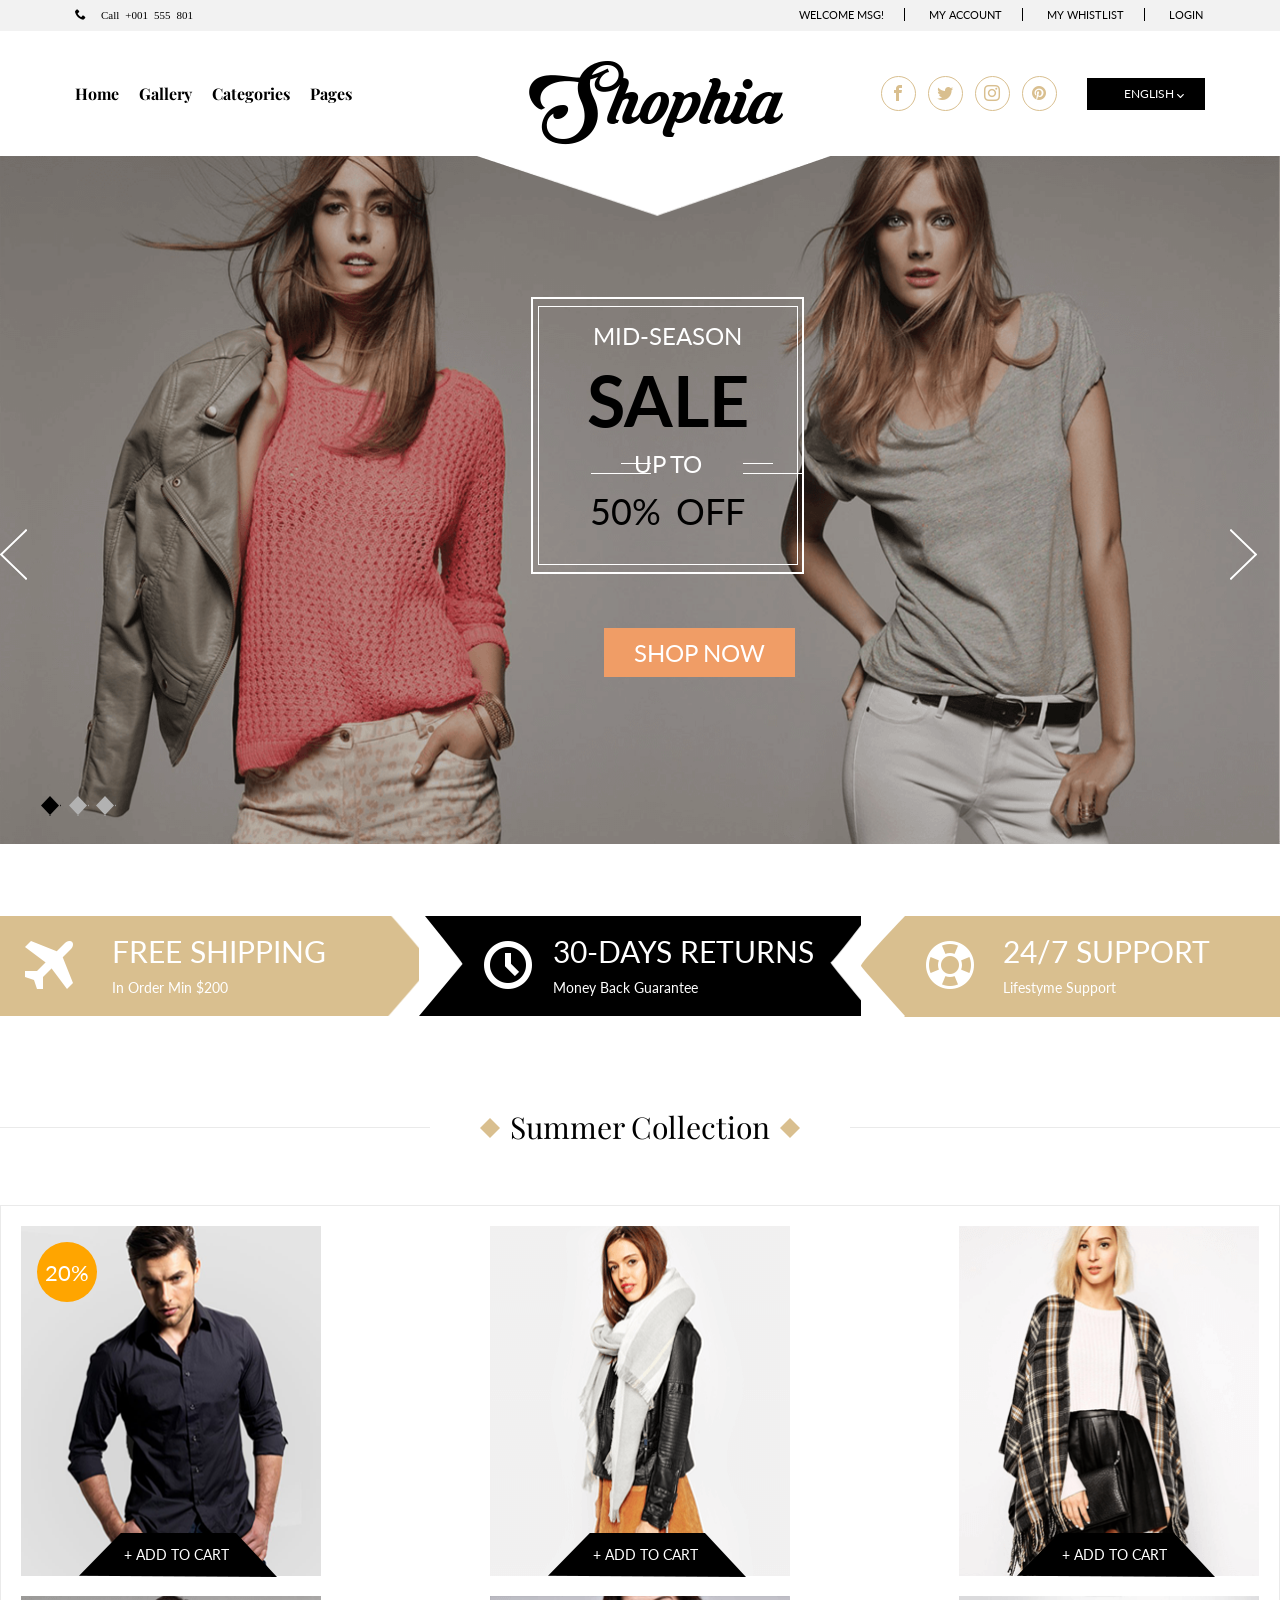
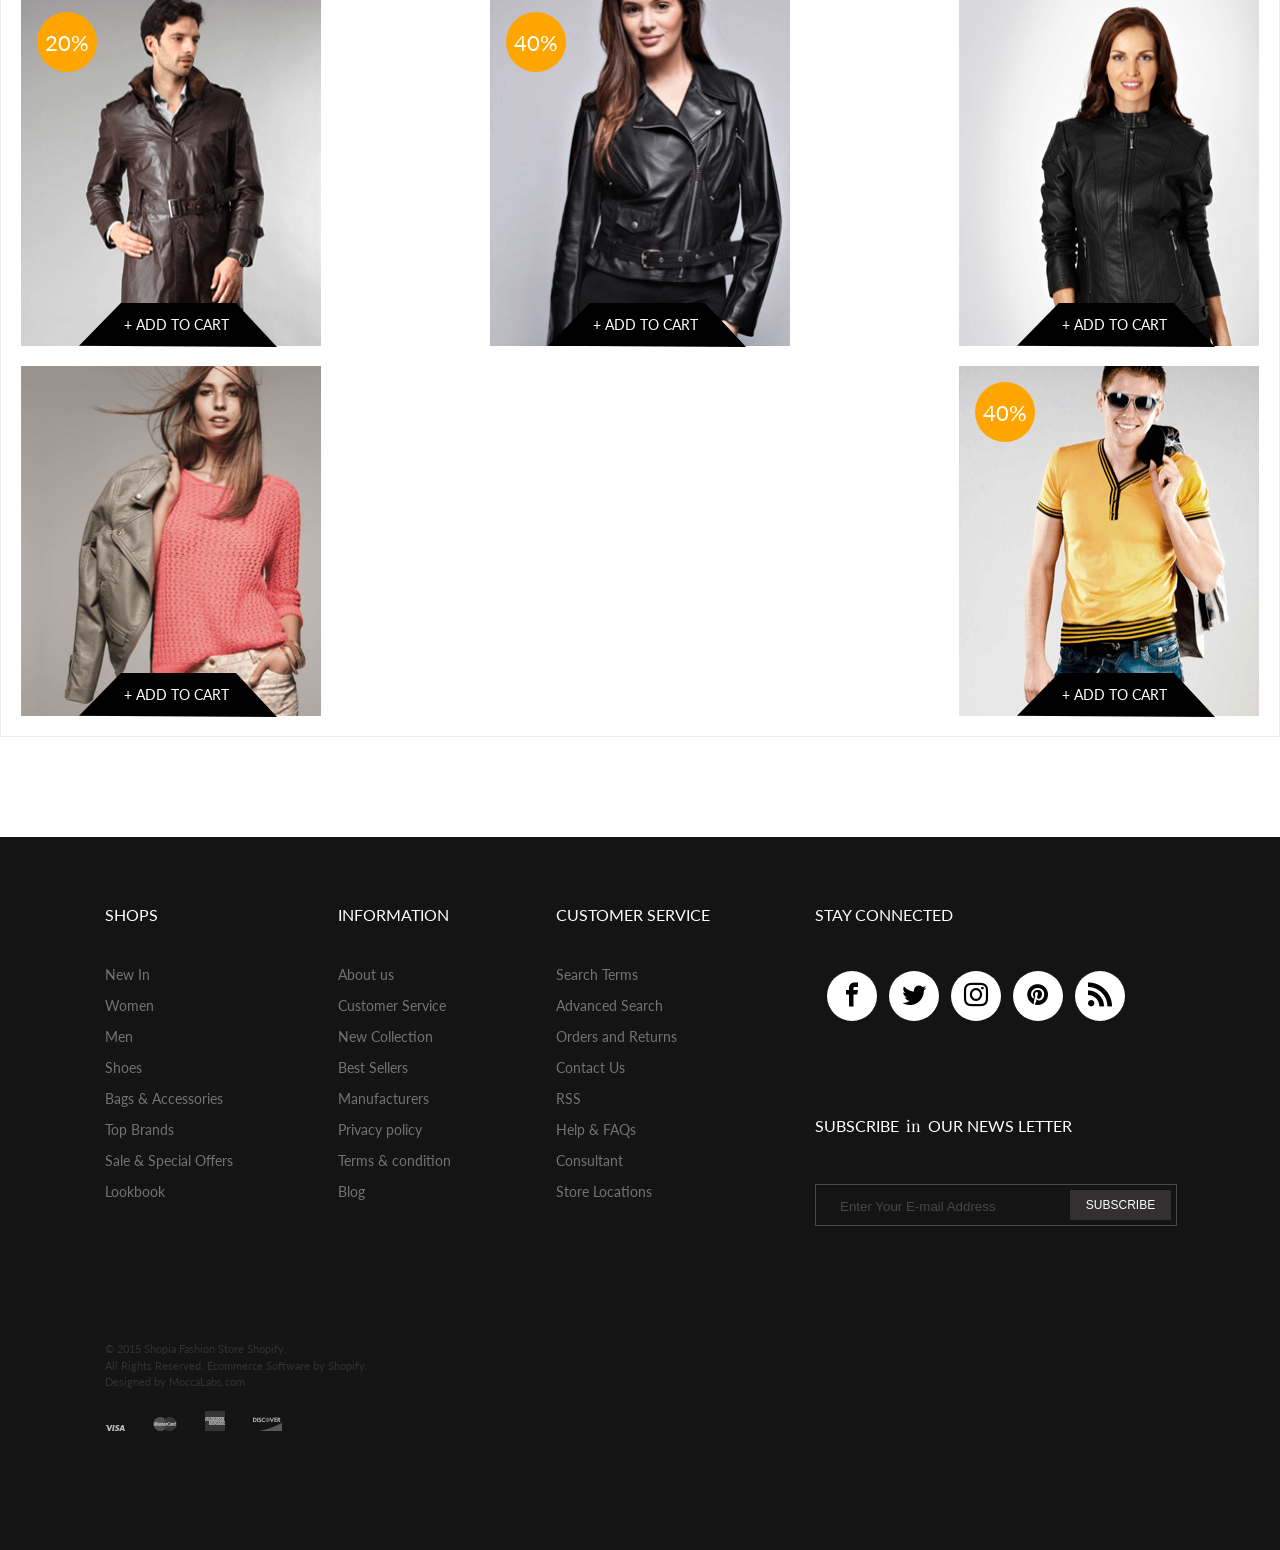
==== index.html @ f46ae70e "first commit" ====
<!DOCTYPE html>
<html lang="en">
<head>
	<meta charset="UTF-8">
	<meta name="viewport" content="width=device-width, initial-scale=1.0">
	<title>Final</title>
	<link href="https://fonts.googleapis.com/css?family=Playfair+Display:400i" rel="stylesheet">
	<link href="https://fonts.googleapis.com/css?family=Lato" rel="stylesheet">
	<link rel="stylesheet" href="icomoon/style.css">
	<link rel="stylesheet" href="css/reset.css">
	<link rel="stylesheet" href="css/style.css">
	<link rel="stylesheet" href="css/media.css"> 
</head>
<body>
<div class="header">
	<div class="wrapper">
		<div class="telephone-number">
			<a href="#">
				<span class="icon-phone">Call +001 555 801</span>
			</a>
		</div>
		<div class="menu_top">
			<ul>
				<li><a href="#">WELCOME MSG!</a></li>
				<li><a href="#">MY ACCOUNT</a></li>
				<li><a href="#">MY WHISTLIST</a></li>
				<li><a id="button">LOGIN</a></li>
			</ul>
				<div id="back">
					<div id="popup">
						<h1>SIGN IN</h1>
						<form id="popup_form">
							<input type="text" name="login" value="" placeholder="username">
							<input type="password" name="password" value="" placeholder="password">
							<label><input type="checkbox" name="Found me" value=""></label>
							<p> Keep me signed in.</p>
							<button class="button_sign"	form='popup_form' type="submit" name="submit" value="SIGN IN">SIGN IN</button>
							<span id="close">x</span>
						</form>
					</div>
				</div>
			</div>
		</div>
	</div>
</div>	
<div class="subheader"> 
	<div class="menu_bottom_left">
		<ul>
			<li><a href="#">Home</a></li>
			<li><a href="#">Gallery</a></li>
			<li><a href="#">Categories</a></li>
			<li><a href="#">Pages</a></li>
		</ul>
	</div>
	<a class="logo">Shophia</a>
	<div class="icon_yellow">
		<div><a href="https://www.facebook.com" id="icon" class="icon-facebook"></a></div>
		<div><a href="https://twitter.com" id="icon" class="icon-twitter"></a></div>
		<div><a href="https://instagram.com" id="icon" class="icon-instagram"></a></div>
		<div><a href="https://pinterest.com" id="icon" class="icon-pinterest"></a></div>
	</div>
	<div class="menu_bottom_right">
		<ul class="submenu-first_language">
			<li class="first_language">
				<a href="#">ENGLISH</a>
				<ul class="submenu">
					<li><a href="#">SPANISH</a></li>
					<li><a href="#">FRENCH</a></li>
					<li><a href="#">ITALIAN</a></li>
				</ul>
			</li>
		</ul>
	</div>	
</div>
<div class="main_page">
	<div class="item">
		<img src="./img/BG1.png" alt="First slide">
		<div class="block_of_sale">
				<ul>
					<li class="first_line">MID-SEASON</li>
					<li class="second_line">SALE</li>
					<li class="first_line">UP TO</li>
					<li class="third_line">50%<span>OFF</span></li>
				</ul>
		</div>
		<div class="long_line_left"></div>
		<div class="long_line_right"></div>
		<div class="short_line_left"></div>
		<div class="short_line_right"></div>
		<div class="button-shop_now">
				<a href="#">SHOP NOW</a>
		</div>		
	</div>
	<div class="item">
		<img src="./img/Balmain-Pre-Spring-2013.jpg" alt="Secind slide">
	</div>		
    <div class="item">
		<img src="./img/pokupki_v_nete.jpg" alt="Third slide">
	</div>		
	<a class="arrow_right" onclick="plusSlide()"><img  src="img/arrowright.png" alt="right"></a>
	<a class="arrow_left" onclick="minusSlide()"><img src="img/arrowleft.png" alt="left"></a>
	<div class="slider-dots">
		<div class="slider-dots_item" onclick="currentSlide(1)"></div>
		<div class="slider-dots_item" onclick="currentSlide(2)"></div>
		<div class="slider-dots_item" onclick="currentSlide(3)"></div>
	</div>
</div>
<div class="sliders">
	<div class="slider_left">
		<div>
			<span class="icon-airplane"></span>
		</div>
		<h1>FREE SHIPPING</h1>
		<p>In Order Min $200</p>
	</div>
	<div class="slider_middle">
		<div>
			<span class="icon-clock"></span>
		</div>
		<h1>30-DAYS RETURNS</h1>
		<p>Money Back  Guarantee</p>
	</div>
	<div class="slider_right">
		<div>
			<span class="icon-lifebuoy"></span>
		</div>
		<h1>24/7 SUPPORT</h1>
		<p>Lifestyme Support</p>
	</div>
</div>
<div class="Collection_subheader">
	<div class="line_left"></div>
	<div><h1>Summer Collection</h1></div>
	<div class="line_right"></div>
	<img class="rhombus_img_left" src="img/rhombus3.png" alt="rhombus">
	<img class="rhombus_img_right" src="img/rhombus3.png" alt="rhombus">
</div>
<div class="collection">
	<div class="catalog">
		<div class="foto-effect">
			<img class="catalog_img" src="img/foto1.png" alt="">
			<div class="sale"><h1>20%</h1></div>
			<div class="heart_img"><img src="img/Heart.png" alt=""></div>
			<a>
				<p>+ ADD TO CART</p>
			</a>
		</div>
		<div class="foto-effect">
			<img class="catalog_img" src="img/foto2.png" alt="">
			<div class="heart_img"><img src="img/Heart.png" alt=""></div>
			<a>
				<p>+ ADD TO CART</p>
			</a>
		</div>
		<div class="foto-effect">
			<img class="catalog_img" src="img/foto3.png" alt="">
			<div class="heart_img"><img src="img/Heart.png" alt=""></div>
			<a>
				<p>+ ADD TO CART</p>
			</a>
		</div>
		<div class="foto-effect">
			<img class="catalog_img" src="img/foto4.png" alt="">
			<div class="sale"><h1>20%</h1></div>
			<div class="heart_img"><img src="img/Heart.png" alt=""></div>
			<a>
				<p>+ ADD TO CART</p>
			</a>
		</div>
		<div class="foto-effect">
			<img class="catalog_img" src="img/foto5.png" alt="">
			<div class="sale"><h1>40%</h1></div>
			<div class="heart_img"><img src="img/Heart.png" alt=""></div>
			<a>
				<p>+ ADD TO CART</p>
			</a>
		</div>
		<div class="foto-effect">
			<img class="catalog_img" src="img/foto6.png" alt="">
			<div class="heart_img"><img src="img/Heart.png" alt=""></div>
			<a>
				<p>+ ADD TO CART</p>
			</a>
		</div>
		<div class="foto-effect">
			<img class="catalog_img" src="img/foto7.png" alt="">
			<div class="heart_img"><img src="img/Heart.png" alt=""></div>
			<a>
				<p>+ ADD TO CART</p>
			</a>
		</div>
		<div class="foto-effect">
			<img class="catalog_img" src="img/foto8.png" alt="">
			<div class="sale"><h1>40%</h1></div>
			<div class="heart_img"><img src="img/Heart.png" alt=""></div>
			<a>
				<p>+ ADD TO CART</p>
			</a>
		</div>
	</div>
</div>
<div class="footer">
	<div class="footer_block">
		<div class="list">
			<ul>
				<li>SHOPS</li>
				<li><a href="#">New In</a></li>
				<li><a href="#">Women</a></li>
				<li><a href="#">Men</a></li>
				<li><a href="#">Shoes</a></li>
				<li><a href="#">Bags & Accessories</a></li>
				<li><a href="#">Top Brands</a></li>
				<li><a href="#">Sale & Special Offers</a></li>
				<li><a href="#">Lookbook</a></li>
			</ul>
		</div>
		<div class="list">
			<ul>
				<li>INFORMATION</li>
				<li><a href="#">About us</a></li>
				<li><a href="#">Customer Service</a></li>
				<li><a href="#">New Collection</a></li>
				<li><a href="#">Best Sellers</a></li>
				<li><a href="#">Manufacturers</a></li>
				<li><a href="#">Privacy policy</a></li>
				<li><a href="#">Terms & condition</a></li>
				<li><a href="#">Blog</a></li>
			</ul>
		</div>
		<div class="list">
			<ul>
				<li>CUSTOMER SERVICE</li>
				<li><a href="#">Search Terms</a></li>
				<li><a href="#">Advanced Search</a></li>
				<li><a href="#">Orders and Returns</a></li>
				<li><a href="#">Contact Us</a></li>
				<li><a href="#">RSS</a></li>
				<li><a href="#">Help & FAQs</a></li>
				<li><a href="#">Consultant</a></li>
				<li><a href="#">Store Locations</a></li>
			</ul>
		</div>
		<div class="connect">
			<h1>STAY CONNECTED</h1>
			<ul class="connect_block">
				<li><div><a href="https://www.facebook.com" class="icon-facebook"></a></div></li>
				<li><div><a href="https://twitter.com" class="icon-twitter"></a></div></li>
				<li><div><a href="https://instagram.com" class="icon-instagram"></a></div></li>
				<li><div><a href="https://pinterest.com" class="icon-pinterest"></a></div></li>
				<li><div><a href="#" class="icon-rss"></a></div></li>
			</ul>
			<div class="subheader_input">
				<h1>SUBSCRIBE <span>in</span> OUR NEWS LETTER</h1>
			</div>
			<div class="input">
				<form>
					<input type="mail" name="почта" value="" placeholder="Enter Your E-mail Address">
					<button class="button">SUBSCRIBE</button>
				</form>
			</div>
		</div>
	</div>
	<div class="bank_contact">
		<ul>
			<li>© 2015  Shopia  Fashion Store Shopify. </li>
			<li>All Rights Reserved. Ecommerce Software by Shopify.</li>
			<li>Designed by  MoccaLabs.com</li>
		</ul>
			<a id="toTop">
				<img src="img/button_top.png" alt="button">
			</a>
			<div class="card">
		<a><img src="img/visa.png" alt="VISA"></a>
		<a><img src="img/master.png" alt="MASTER_CARD"></a>
		<a><img src="img/card.png" alt="American Express"></a>
		<a><img src="img/Discover.png" alt="DISCOVER"></a>
	</div>
	</div>
</div>
<script src="./sript.js/script.js"></script>
</body>
</html>
---- icomoon/style.css ----
@font-face {
  font-family: 'icomoon';
  src:  url('fonts/icomoon.eot?yliov5');
  src:  url('fonts/icomoon.eot?yliov5#iefix') format('embedded-opentype'),
    url('fonts/icomoon.ttf?yliov5') format('truetype'),
    url('fonts/icomoon.woff?yliov5') format('woff'),
    url('fonts/icomoon.svg?yliov5#icomoon') format('svg');
  font-weight: normal;
  font-style: normal;
}

[class^="icon-"], [class*=" icon-"] {
  /* use !important to prevent issues with browser extensions that change fonts */
  font-family: 'icomoon' !important;
  speak: none;
  font-style: normal;
  font-weight: normal;
  font-variant: normal;
  text-transform: none;
  line-height: 1;

  /* Better Font Rendering =========== */
  -webkit-font-smoothing: antialiased;
  -moz-osx-font-smoothing: grayscale;
}

.icon-lifebuoy:before {
  content: "\e941";
}
.icon-phone:before {
  content: "\e942";
}
.icon-clock:before {
  content: "\e94e";
}
.icon-airplane:before {
  content: "\e9af";
}
.icon-facebook:before {
  content: "\ea90";
}
.icon-instagram:before {
  content: "\ea92";
}
.icon-twitter:before {
  content: "\ea96";
}
.icon-rss:before {
  content: "\ea9b";
}
.icon-pinterest:before {
  content: "\ead1";
}
---- css/style.css ----
@charset "UTF-8";
@font-face {
  font-family: 'KrinkesRegularPERSONAL';
  src: url("../font-family/KrinkesDecorPERSONAL.ttf");
}

body {
  font-family: 'Lato', sans-serif;
}

.header {
  background: #f2f2f2;
  margin: 0 auto;
  max-width: 1440px;
}

.wrapper {
  padding-bottom: 10px;
  padding-top: 5px;
  display: -webkit-box;
  display: -ms-flexbox;
  display: flex;
  -webkit-box-pack: justify;
      -ms-flex-pack: justify;
          justify-content: space-between;
}

.icon-phone:before {
  content: "\e942";
  color: black;
  font-size: 11px;
  margin: 0 15px 0 75px;
}

.header a {
  text-decoration: none;
  font-size: 11px;
  color: black;
}

.menu_top ul li {
  display: inline-block;
  font-size: 11px;
}

.menu_top ul a {
  text-decoration: none;
  font-size: 11px;
  color: black;
  border-right: 1px solid black;
  padding-right: 20px;
  padding-left: 20px;
}

#button {
  margin-right: 57px;
  border-right: none;
  display: block;
  cursor: pointer;
}

#back {
  width: 100%;
  height: 100%;
  left: 0;
  top: 0;
  z-index: 999;
}

#popup {
  display: none;
  width: 380px;
  height: 260px;
  background: #fff;
  position: absolute;
  top: 156px;
  left: calc(50% - 171px);
  border-bottom: 3px solid #cccccc;
  z-index: 1000;
}

#popup h1 {
  color: #f09d66;
  margin: 32px;
  font-weight: bold;
}

#popup_form {
  display: -webkit-box;
  display: -ms-flexbox;
  display: flex;
  -webkit-box-orient: vertical;
  -webkit-box-direction: normal;
      -ms-flex-direction: column;
          flex-direction: column;
}

#popup_form input {
  width: 290px;
  background: #ebebeb;
  border-left: 3px solid #f09d66;
  padding: 0 10px;
  color: #000;
  margin: 0 0 15px 32px;
  height: 35px;
  cursor: pointer;
}

#popup_form input::-webkit-input-placeholder {
  color: #999999;
  font-style: Italic;
}

#popup_form label input {
  width: 15px;
  height: 15px;
  cursor: pointer;
}

#popup_form label {
  width: 15px;
  height: 15px;
}

#popup_form p {
  color: #dadada;
  margin: -16px 0 0 50px;
}

.button_sign {
  width: 75px;
  height: 30px;
  color: white;
  background: #f09d66;
  border: none;
  outline: none;
  margin: -15px 0 0 269px;
  font-weight: bold;
  cursor: pointer;
}

#close {
  position: absolute;
  right: 4px;
  top: -1px;
  cursor: pointer;
  color: #f09d66;
  font-weight: bold;
}

.subheader {
  margin: 0 auto;
  max-width: 1440px;
  height: 125px;
  font-family: 'Playfair Display', serif;
  position: relative;
  display: -webkit-box;
  display: -ms-flexbox;
  display: flex;
  -webkit-box-pack: justify;
      -ms-flex-pack: justify;
          justify-content: space-between;
  -webkit-box-align: center;
      -ms-flex-align: center;
          align-items: center;
  z-index: 2;
}

.menu_bottom_left ul {
  display: -webkit-inline-box;
  display: -ms-inline-flexbox;
  display: inline-flex;
  margin-left: 75px;
}

.menu_bottom_left ul li {
  margin-right: 20px;
}

.menu_bottom_left ul a {
  text-decoration: none;
  color: black;
  font-weight: bold;
}

.menu_bottom_left ul a:hover {
  color: orange;
}

.logo {
  font-size: 80px;
  font-family: 'KrinkesRegularPERSONAL';
  text-decoration: none;
  color: black;
  position: absolute;
  top: 40px;
  left: calc(40% + 17px);
  -webkit-transition: 1s;
  transition: 1s;
  cursor: pointer;
  -webkit-transition: 0.5s;
  transition: 0.5s;
}

.logo:hover {
  color: orange;
  -webkit-transform: scale(1.3);
          transform: scale(1.3);
}

/*ICON - start*/
.icon_yellow {
  display: -webkit-box;
  display: -ms-flexbox;
  display: flex;
  margin-left: 490px;
}

.icon_yellow div {
  margin: 0 12px 0 0;
  background: white;
  border: 1px solid #d9bf8f;
  border-radius: 50%;
  width: 33px;
  height: 33px;
  text-align: center;
}

.icon_yellow a {
  text-decoration: none;
  width: 33px;
  height: 33px;
  border-radius: 50%;
  display: inline-block;
  line-height: 33px;
  -webkit-transition: 0.5s;
  transition: 0.5s;
}

.icon_yellow a:hover {
  -webkit-transform: scale(1.3);
          transform: scale(1.3);
}

#icon:before {
  font-size: 16px;
  color: #d9bf8f;
}

/*ICON - finish*/
/* Всплывающее меню - начало*/
.menu_bottom_right {
  margin-right: 75px;
  font-family: 'Lato', sans-serif;
  font-size: 12px;
  background: #000;
}

.submenu-first_language {
  padding: 10px 21px 10px 37px;
}

.submenu {
  position: absolute;
  top: 78px;
  right: 75px;
  padding: 10px 5px 0px 63px;
  background: #242424;
  visibility: hidden;
  opacity: 0;
  -webkit-transform-origin: 0% 0%;
          transform-origin: 0% 0%;
  -webkit-transform: rotateX(-90deg);
          transform: rotateX(-90deg);
  -webkit-transition: .3s linear;
  transition: .3s linear;
}

.menu_bottom_right ul li:hover > .submenu {
  -webkit-transform: rotateX(0deg);
          transform: rotateX(0deg);
  visibility: visible;
  opacity: 1;
}

.first_language a {
  text-decoration: none;
  color: white;
}

.first_language a:hover {
  text-shadow: 0px 0px 8px white;
}

.first_language:after {
  content: url(../img/arrow1.png);
}

.submenu li {
  margin-bottom: 10px;
}

.submenu a:hover {
  text-shadow: 0px 0px 8px white;
}

/* Всплывающее меню - конец */
.main_page {
  max-width: 1440px;
  margin: 0 auto;
  height: 695px;
  position: relative;
  z-index: 1;
}

@-webkit-keyframes swing {
  15% {
    -webkit-transform: translateX(9px);
    transform: translateX(9px);
  }
  30% {
    -webkit-transform: translateX(-9px);
    transform: translateX(-9px);
  }
  40% {
    -webkit-transform: translateX(6px);
    transform: translateX(6px);
  }
  50% {
    -webkit-transform: translateX(-6px);
    transform: translateX(-6px);
  }
  65% {
    -webkit-transform: translateX(3px);
    transform: translateX(3px);
  }
  100% {
    -webkit-transform: translateX(0);
    transform: translateX(0);
  }
}

@keyframes swing {
  15% {
    -webkit-transform: translateX(9px);
    transform: translateX(9px);
  }
  30% {
    -webkit-transform: translateX(-9px);
    transform: translateX(-9px);
  }
  40% {
    -webkit-transform: translateX(6px);
    transform: translateX(6px);
  }
  50% {
    -webkit-transform: translateX(-6px);
    transform: translateX(-6px);
  }
  65% {
    -webkit-transform: translateX(3px);
    transform: translateX(3px);
  }
  100% {
    -webkit-transform: translateX(0);
    transform: translateX(0);
  }
}

.block_of_sale:hover {
  -webkit-animation: swing 0.6s ease;
  animation: swing 0.6s ease;
  -webkit-animation-iteration-count: 1;
  animation-iteration-count: 1;
}

.block_of_sale {
  width: 258px;
  height: 257px;
  border: 1px solid white;
  position: absolute;
  top: 150px;
  left: 42%;
  display: block;
  text-align: center;
}

.block_of_sale:before {
  width: 269px;
  height: 273px;
  border: 2px solid white;
  position: absolute;
  top: -4%;
  left: -3%;
  content: "";
}

.block_of_sale ul li {
  padding-top: 17px;
}

.first_line {
  font-size: 24px;
  color: white;
}

.second_line {
  font-size: 70px;
  font-weight: bold;
}

.third_line {
  font-size: 36px;
}

.third_line span {
  padding-left: 15px;
}

.long_line_left {
  border-top: 1px solid white;
  width: 60px;
  position: absolute;
  top: 317px;
  left: 591px;
}

.long_line_right {
  border-top: 1px solid white;
  width: 60px;
  position: absolute;
  top: 317px;
  left: 743px;
}

.short_line_left {
  border-top: 1px solid white;
  width: 30px;
  position: absolute;
  top: 307px;
  left: 621px;
}

.short_line_right {
  border-top: 1px solid white;
  width: 30px;
  position: absolute;
  top: 307px;
  left: 743px;
}

.button-shop_now {
  position: absolute;
  top: 475px;
  left: 604px;
  padding: 10px 0 10px 0;
  font-size: 24px;
}

.button-shop_now a {
  background: #f09d66;
  text-decoration: none;
  color: white;
  position: relative;
  padding: 10px 30px;
}

.item img {
  width: 100%;
  height: 688px;
}

.slider-dots {
  position: relative;
  display: -webkit-box;
  display: -ms-flexbox;
  display: flex;
  -webkit-box-pack: justify;
      -ms-flex-pack: justify;
          justify-content: space-between;
  margin-top: -50px;
  margin-left: 41px;
  width: 75px;
}

.slider-dots_item {
  background: url(../img/rhombus1.png);
  z-index: 1;
  width: 20px;
  height: 20px;
  cursor: pointer;
}

.active,
.slider-dots_item:hover {
  background: url(../img/rhombus2.png);
}

.arrow_left {
  position: absolute;
  top: 50%;
  left: 0%;
  z-index: 3;
  cursor: pointer;
  width: 50px;
  height: 100px;
  border-radius: 0 3px 3px 0;
  -webkit-transition: 0.5s;
  transition: 0.5s;
}

.arrow_left img, .arrow_right img {
  margin-top: 25px;
}

.arrow_right {
  position: absolute;
  top: 50%;
  right: 0%;
  z-index: 3;
  cursor: pointer;
  width: 50px;
  height: 100px;
  border-radius: 3px 0 0 3px;
  -webkit-transition: 0.5s;
  transition: 0.5s;
}

.arrow_right:hover, .arrow_left:hover {
  background-color: rgba(0, 0, 0, 0.5);
}

.sliders {
  background: white;
  margin: 0 auto;
  max-width: 1440px;
  display: -webkit-box;
  display: -ms-flexbox;
  display: flex;
  -webkit-box-pack: justify;
      -ms-flex-pack: justify;
          justify-content: space-between;
}

.slider_left {
  background: url(../img/arrow-left.png);
  width: 430px;
  height: 100px;
  color: white;
  margin-top: 65px;
  position: relative;
}

.icon-airplane:before {
  content: "\e9af";
  font-size: 48px;
}

.slider_left div {
  position: absolute;
  top: 25px;
  left: 25px;
}

.slider_middle {
  background: url(../img/arrow-middle.png);
  width: 455px;
  height: 100px;
  color: white;
  margin-top: 65px;
  position: relative;
}

.icon-clock:before {
  content: "\e94e";
  font-size: 48px;
}

.slider_middle div {
  position: absolute;
  top: 25px;
  left: 65px;
}

.slider_right {
  background: url(../img/arrow-right.png);
  width: 430px;
  height: 101px;
  color: white;
  margin-top: 65px;
  position: relative;
}

.icon-lifebuoy:before {
  content: "\e941";
  font-size: 48px;
}

.slider_right div {
  position: absolute;
  top: 25px;
  left: 65px;
}

.slider_left h1 {
  font-size: 30px;
  margin: 20px 0 0 112px;
}

.slider_middle h1 {
  font-size: 30px;
  margin: 20px 0 0 134px;
}

.slider_right h1 {
  font-size: 30px;
  margin: 20px 0 0 142px;
}

.slider_left p {
  font-size: 14px;
  margin: 15px 0 0 112px;
}

.slider_middle p {
  font-size: 14px;
  margin: 15px 0 0 134px;
}

.slider_right p {
  font-size: 14px;
  margin: 15px 0 0 142px;
}

.Collection_subheader {
  background: white;
  margin: 0 auto;
  max-width: 1440px;
  display: -webkit-box;
  display: -ms-flexbox;
  display: flex;
  -webkit-box-pack: justify;
      -ms-flex-pack: justify;
          justify-content: space-between;
  position: relative;
  font-family: 'Playfair Display', serif;
  font-size: 30px;
}

.Collection_subheader > div h1 {
  margin: 95px 0 63px 0;
  -webkit-transition: 0.5s;
  transition: 0.5s;
}

.Collection_subheader div h1:hover {
  -webkit-transform: scale(1.2);
          transform: scale(1.2);
  color: orange;
}

.line_left {
  border-top: 1px solid #eaeaea;
  width: 430px;
  margin-top: 110px;
}

.line_right {
  border-top: 1px solid #eaeaea;
  width: 430px;
  margin-top: 110px;
}

.rhombus_img_left {
  position: absolute;
  top: 100px;
  left: 480px;
}

.rhombus_img_right {
  position: absolute;
  top: 100px;
  right: 480px;
}

.collection {
  background: white;
  margin: 0 auto;
  max-width: 1440px;
}

.catalog {
  display: -webkit-box;
  display: -ms-flexbox;
  display: flex;
  -ms-flex-wrap: wrap;
      flex-wrap: wrap;
  -webkit-box-pack: justify;
      -ms-flex-pack: justify;
          justify-content: space-between;
  border: 1px solid #eaeaea;
  margin-bottom: 100px;
  padding: 10px;
}

.catalog div {
  display: -webkit-box;
  display: -ms-flexbox;
  display: flex;
  -webkit-box-orient: vertical;
  -webkit-box-direction: normal;
      -ms-flex-direction: column;
          flex-direction: column;
}

.foto-effect a {
  background: url(../img/trapezium1.png);
  background-repeat: no-repeat;
  width: 200px;
  height: 45px;
  text-decoration: none;
  position: absolute;
  top: 307px;
  left: 58px;
  color: white;
  font-size: 14px;
  -webkit-transition: 0.5s;
  transition: 0.5s;
  z-index: 1;
}

.foto-effect a p {
  margin: 15px 0 0 45px;
}

.foto-effect a:hover {
  background: url(../img/trapezium2.png);
  background-repeat: no-repeat;
  width: 200px;
  height: 45px;
}

.foto-effect {
  position: relative;
  z-index: 1;
  cursor: pointer;
  margin: 10px;
}

.foto-effect:hover .heart_img {
  background-color: rgba(0, 0, 0, 0.5);
  opacity: 1;
}

.catalog_img {
  width: 300px;
  height: 350px;
}

.heart_img img {
  position: absolute;
  top: 45%;
  left: 44%;
  width: 50px;
  height: 50px;
  -webkit-transition: 1s;
  transition: 1s;
}

.heart_img img:hover {
  -webkit-transform: scale(1.5);
          transform: scale(1.5);
}

.heart_img {
  position: absolute;
  top: 0%;
  left: 0%;
  width: 300px;
  height: 350px;
  -webkit-transition: 0.5s;
  transition: 0.5s;
  opacity: 0;
  z-index: 1;
}

.sale {
  width: 60px;
  height: 60px;
  border-radius: 50%;
  background: orange;
  position: absolute;
  top: 16px;
  left: 16px;
  -webkit-box-align: center;
      -ms-flex-align: center;
          align-items: center;
  z-index: 2;
}

.sale h1 {
  color: white;
  font-size: 22px;
  margin-top: 20px;
}

.footer {
  background: #141414;
  margin: 0 auto;
}

.footer_block {
  display: -webkit-box;
  display: -ms-flexbox;
  display: flex;
  padding-bottom: 115px;
  margin: 0 auto;
  max-width: 1440px;
}

.list ul li a {
  text-decoration: none;
  color: #737373;
}

.list ul li {
  color: #737373;
  font-size: 14px;
  margin-bottom: 17px;
  margin-left: 105px;
}

.list ul li:first-child {
  color: white;
  font-size: 16px;
  margin: 70px 0 45px 105px;
}

.list ul li:last-child {
  margin-bottom: 0px;
}

.list ul li a:hover {
  color: orange;
}

.connect_block {
  margin-left: 105px;
  display: -webkit-box;
  display: -ms-flexbox;
  display: flex;
}

.connect h1 {
  color: white;
  font-size: 16px;
  display: block;
  margin: 70px 0 0 105px;
}

.icon-facebook:before {
  content: "\ea90";
  font-size: 24px;
  color: black;
}

.icon-twitter:before {
  content: "\ea96";
  font-size: 24px;
  color: black;
}

.icon-instagram:before {
  content: "\ea92";
  font-size: 24px;
  color: black;
}

.icon-pinterest:before {
  content: "\ead1";
  font-size: 24px;
  color: black;
}

.icon-rss:before {
  content: "\ea9b";
  font-size: 24px;
  color: black;
}

.connect_block div {
  border-radius: 50%;
  background-color: #fff;
  width: 50px;
  height: 50px;
  text-align: center;
  display: -webkit-box;
  display: -ms-flexbox;
  display: flex;
  margin-left: 12px;
  margin-top: 48px;
  margin-bottom: 52px;
}

.connect_block a {
  text-decoration: none;
  width: 50px;
  height: 50px;
  border-radius: 50%;
  display: inline-block;
  line-height: 48px;
  -webkit-transition: 0.5s;
  transition: 0.5s;
}

.connect_block a:hover {
  -webkit-transform: scale(1.3);
          transform: scale(1.3);
}

.subheader_input span {
  font-family: 'Playfair Display', serif;
  margin: 0 3px 0 3px;
}

.subheader_input h1 {
  margin-top: 45px;
}

.input {
  border: 1px solid #484848;
  width: 360px;
  height: 40px;
  margin: 50px 0 0 105px;
}

form {
  display: -webkit-box;
  display: -ms-flexbox;
  display: flex;
  -webkit-box-pack: justify;
      -ms-flex-pack: justify;
          justify-content: space-between;
}

input::-webkit-input-placeholder {
  color: #484848;
}

input {
  border: none;
  background: transparent;
  height: 30px;
  outline: none;
  margin: 5px 0 0 22px;
  color: white;
}

.button {
  width: 101px;
  height: 30px;
  color: #fff;
  background-color: #323030;
  border: none;
  outline: none;
  margin: 5px;
  font-size: 12px;
  -webkit-transition: 0.5s;
  transition: 0.5s;
  cursor: pointer;
}

.button:hover {
  margin-right: 11px;
  -webkit-transform: scale(1.2);
          transform: scale(1.2);
}

.bank_contact {
  max-width: 1440px;
  margin: 0 auto;
  font-size: 11px;
  color: #323232;
  line-height: 1.5;
  position: relative;
  padding-bottom: 115px;
}

.bank_contact ul {
  margin-left: 105px;
}

#toTop {
  display: none;
  position: fixed;
  bottom: 40px;
  right: 60px;
  cursor: pointer;
  z-index: 99999;
  -webkit-transition: 0.5s;
  transition: 0.5s;
}

#toTop:hover {
  -webkit-transform: scale(1.3);
          transform: scale(1.3);
}

.card img {
  margin-right: 25px;
}

.card {
  margin-left: 105px;
  margin-top: 20px;
  cursor: pointer;
  width: 203px;
}
/*# sourceMappingURL=style.css.map */
---- css/media.css ----
@media (max-width: 1024px) {
  .header {
    width: 1024px;
  }
  .subheader {
    width: 1024px;
  }
  .icon_yellow {
    display: none;
  }
  .main_page {
    background-position: center;
    width: 1024px;
  }
  .logo {
    left: 38%;
  }
  .block_of_sale {
    left: 400px;
  }
  .long_line_left {
    left: 418px;
  }
  .long_line_right {
    left: 582px;
  }
  .short_line_left {
    left: 448px;
  }
  .short_line_right {
    left: 582px;
  }
  .button-shop_now {
    left: 436px;
  }
  .sliders {
    width: 1024px;
  }
  .slider_left {
    margin-left: -126px;
    -webkit-transition-duration: 1s;
            transition-duration: 1s;
  }
  .slider_left div {
    left: 150px;
  }
  .slider_left h1 {
    font-size: 20px;
    margin: 20px 0 0 220px;
  }
  .slider_left p {
    font-size: 14px;
    margin: 15px 0 0 220px;
  }
  .slider_middle h1 {
    font-size: 20px;
  }
  .slider_right {
    width: 266px;
  }
  .slider_right div {
    left: 50px;
  }
  .slider_right h1 {
    font-size: 20px;
    margin: 20px 0 0 117px;
  }
  .slider_right p {
    font-size: 14px;
    margin: 15px 0 0 117px;
  }
  .Collection_subheader {
    width: 1024px;
  }
  .line_left {
    width: 300px;
  }
  .line_right {
    width: 300px;
  }
  .rhombus_img_left {
    left: 340px;
  }
  .rhombus_img_right {
    right: 340px;
  }
  .collection {
    width: 662px;
    margin-left: 182px;
  }
  .footer {
    width: 1024px;
  }
  .footer_block {
    width: 1024px;
  }
  .list ul li:first-child {
    font-size: 11px;
  }
  .list ul li {
    font-size: 10px;
  }
  .connect h1 {
    font-size: 11px;
  }
  .input {
    width: 300px;
  }
  .bank_contact {
    width: 1024px;
  }
}

@media (max-width: 960px) {
  .header {
    width: 960px;
  }
  .icon-phone:before {
    margin: 0 15px 0 45px;
  }
  #button {
    margin-right: 27px;
  }
  .subheader {
    width: 960px;
  }
  .menu_bottom_left ul {
    margin-left: 45px;
  }
  .logo {
    left: 37%;
  }
  .menu_bottom_left ul a {
    font-size: 14px;
  }
  .menu_bottom_right {
    margin-right: 45px;
  }
  .submenu {
    right: 45px;
  }
  .main_page {
    width: 960px;
  }
  .block_of_sale {
    left: 360px;
  }
  .long_line_left {
    left: 384px;
  }
  .long_line_right {
    left: 535px;
  }
  .short_line_left {
    left: 414px;
  }
  .short_line_right {
    left: 535px;
  }
  .button-shop_now {
    left: 397px;
  }
  .slider-dots {
    margin-left: 457px;
  }
  .arrow_left img, .arrow_right img {
    margin-left: 21%;
  }
  .sliders {
    width: 960px;
    display: inline-block;
  }
  .slider_middle {
    margin: -120px 0 0 259px;
    -webkit-transition-duration: 1s;
            transition-duration: 1s;
  }
  .slider_left:hover {
    -webkit-transform: scale(1.1);
            transform: scale(1.1);
    z-index: 10000;
  }
  .slider_middle:hover {
    -webkit-transform: scale(1.1);
            transform: scale(1.1);
    z-index: 10000;
  }
  .slider_right:hover {
    -webkit-transform: scale(1.1);
            transform: scale(1.1);
    z-index: 10000;
  }
  .slider_middle div {
    left: 110px;
  }
  .slider_middle p {
    margin: 15px 0 0 180px;
  }
  .slider_middle h1 {
    padding-top: 25px;
    margin: 20px 0 0 180px;
  }
  .slider_right {
    width: 295px;
    margin: -120px 0 0 664px;
    -webkit-transition-duration: 1s;
            transition-duration: 1s;
  }
  .slider_left h1, .slider_right h1 {
    padding-top: 25px;
  }
  .Collection_subheader {
    width: 960px;
  }
  .rhombus_img_left {
    left: 308px;
  }
  .rhombus_img_right {
    right: 308px;
  }
  .line_right, .line_left {
    width: 285px;
  }
  .footer {
    width: 960px;
  }
  .footer_block {
    width: 960px;
  }
  .list ul li:first-child {
    margin: 70px 0 45px 75px;
  }
  .list ul li {
    margin-left: 75px;
  }
  .bank_contact {
    width: 960px;
  }
}

@media (max-width: 768px) {
  .header {
    width: 768px;
  }
  .telephone-number {
    display: none;
  }
  .menu_top ul a {
    font-size: 23px;
  }
  .menu_top {
    margin-left: 20px;
  }
  #button {
    margin-right: 0px;
  }
  .header a {
    font-size: 16px;
  }
  .icon-phone:before {
    font-size: 16px;
  }
  .subheader {
    width: 768px;
  }
  .menu_bottom_left {
    display: none;
  }
  .menu_bottom_right {
    display: none;
  }
  .logo {
    left: 34%;
  }
  .main_page {
    width: 768px;
  }
  .block_of_sale {
    display: none;
  }
  .long_line_left, .long_line_right, .short_line_left, .short_line_right {
    display: none;
  }
  .button-shop_now {
    left: 298px;
    top: 380px;
  }
  .slider-dots {
    margin-left: 355px;
  }
  .sliders {
    width: 768px;
  }
  .slider_left p, .slider_right p {
    font-size: 18px;
  }
  .slider_middle p {
    font-size: 16px;
    margin: 15px 0 0 142px;
  }
  .slider_left h1 {
    margin: 20px 0 0 175px;
  }
  .slider_left p {
    margin: 15px 0 0 175px;
  }
  .slider_middle h1 {
    margin: 20px 0 0 145px;
    font-size: 18px;
  }
  .slider_left {
    margin-left: -138px;
    z-index: 1;
  }
  .slider_middle {
    margin: -120px 0 0 160px;
  }
  .slider_right {
    margin: -121px 0 0 472px;
  }
  .slider_left div {
    left: 337px;
  }
  .icon-clock {
    display: none;
  }
  .slider_middle:hover {
    -webkit-transform: scale(1);
            transform: scale(1);
    z-index: 0;
  }
  .Collection_subheader {
    width: 768px;
  }
  .line_right, .line_left {
    width: 185px;
  }
  .rhombus_img_left {
    left: 204px;
  }
  .rhombus_img_right {
    right: 204px;
  }
  .collection {
    width: 345px;
    margin-left: 215px;
  }
  .list {
    display: none;
  }
  .connect h1 {
    font-size: 20px;
  }
  .footer {
    width: 768px;
  }
  .footer_block {
    width: 768px;
  }
  .button {
    height: 42px;
    font-size: 15px;
  }
  .input {
    width: 500px;
    height: 51px;
  }
  input {
    margin: 11px 0 0 22px;
    font-size: 18px;
  }
  .bank_contact {
    width: 768px;
  }
}

@media (max-width: 480px) {
  .foto-effect a p {
    margin: 15px 0 0 32px;
    font-size: 18px;
  }
  .card img:hover {
    -webkit-transform: scale(1.3);
            transform: scale(1.3);
  }
}

@media (max-width: 320px) {
  .icon-phone:before {
    font-size: 24px;
  }
  .header a {
    font-size: 22px;
  }
  .menu_top ul a {
    font-size: 20px;
  }
}
/*# sourceMappingURL=media.css.map */
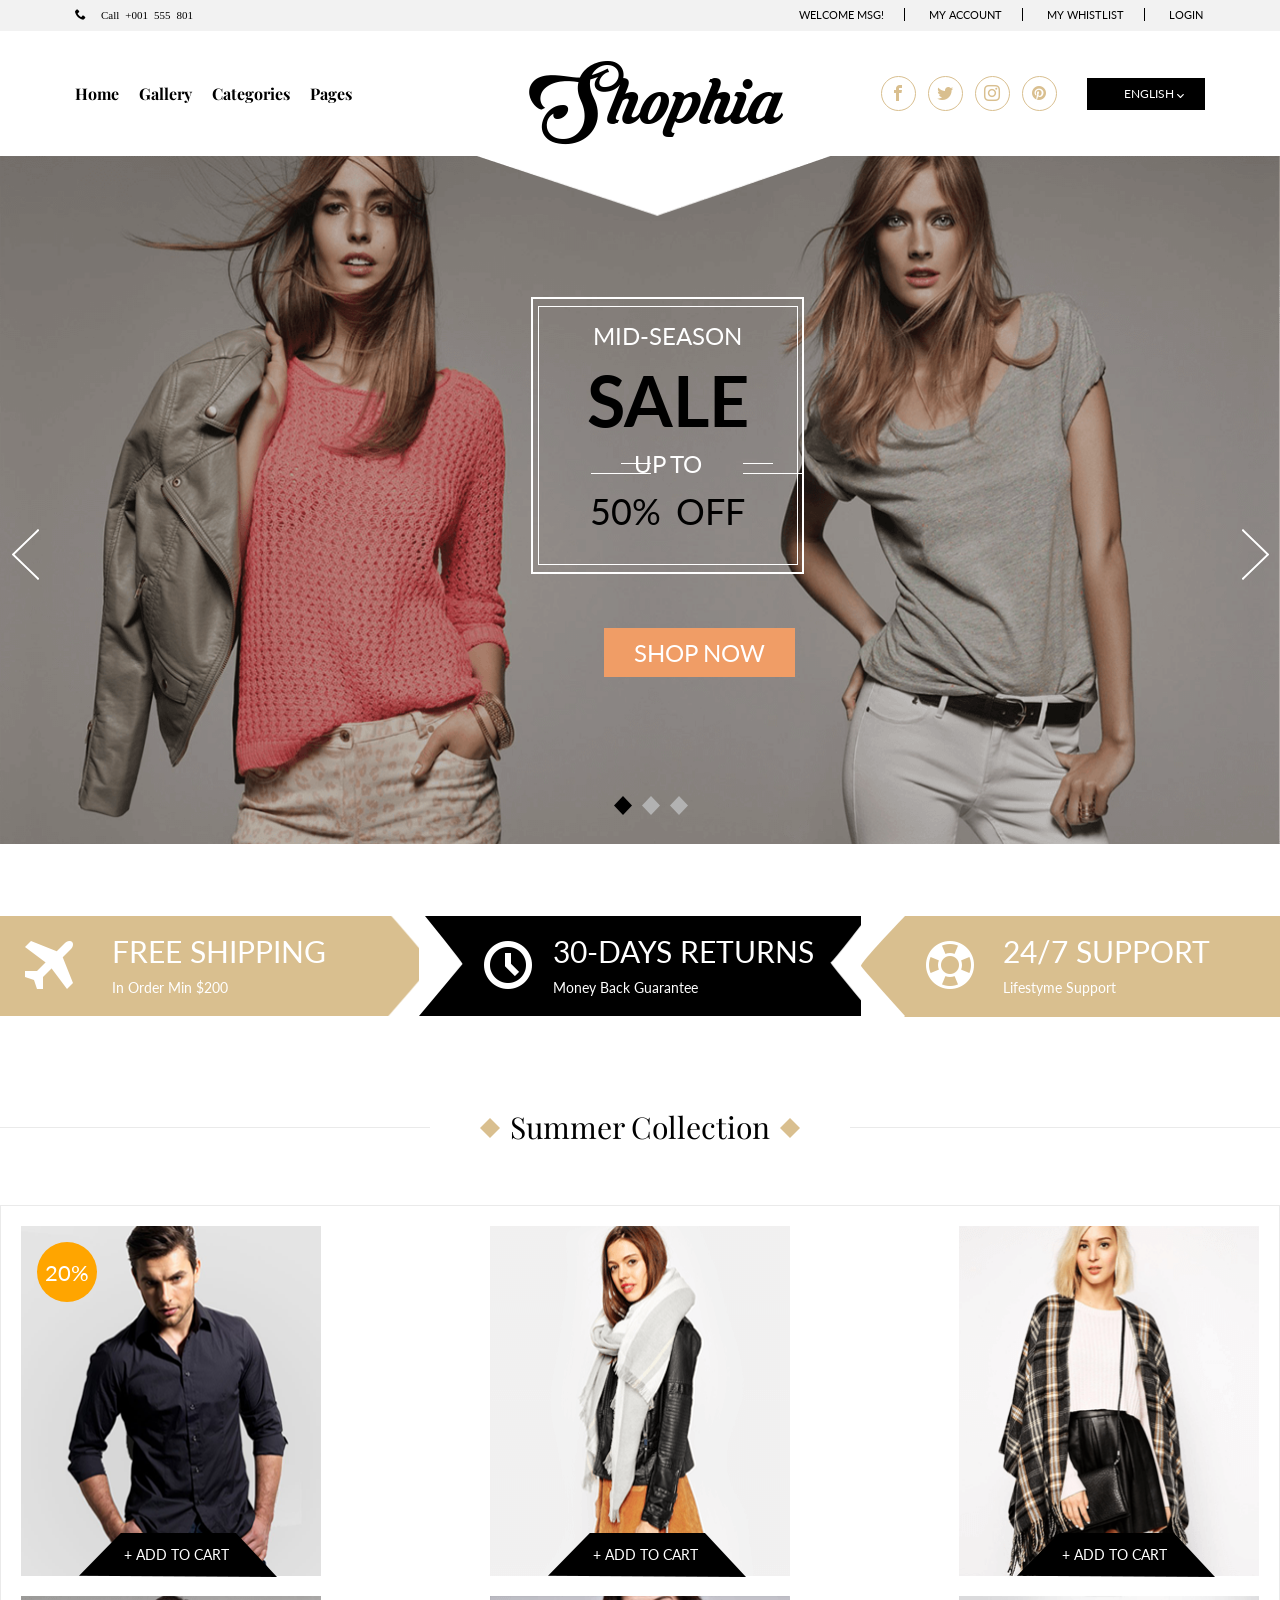
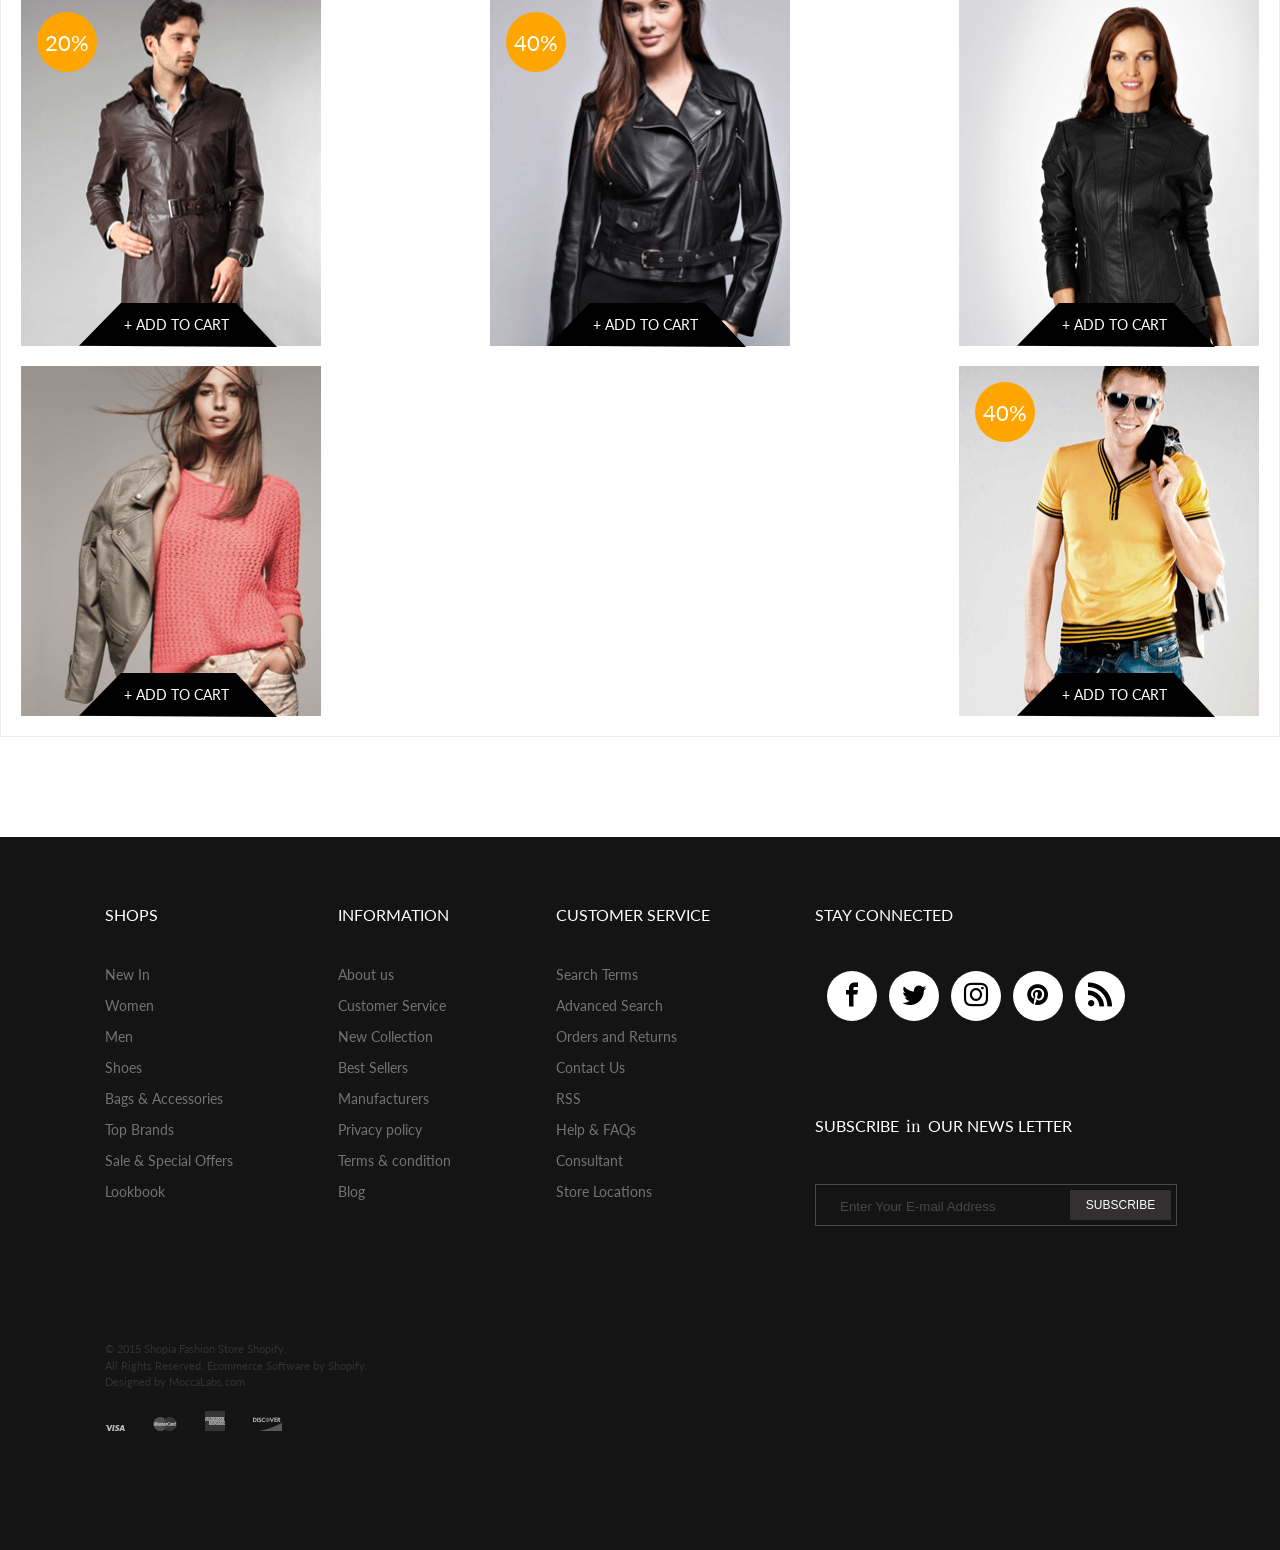
==== commit 4ce24c9b: "third commit" ====
--- a/index.html
+++ b/index.html
@@ -27,6 +27,7 @@
 				<li><a id="button">LOGIN</a></li>
 			</ul>
 				<div id="back">
+						<div id="closethere"></div>
 					<div id="popup">
 						<h1>SIGN IN</h1>
 						<form id="popup_form">
--- a/css/style.css
+++ b/css/style.css
@@ -146,6 +146,15 @@
   cursor: pointer;
   color: #f09d66;
   font-weight: bold;
+}
+
+#closethere {
+  position: absolute;
+  width: 100%;
+  height: 100%;
+  left: 0;
+  top: 0;
+  z-index: 998;
 }
 
 .subheader {
@@ -479,15 +488,15 @@
       -ms-flex-pack: justify;
           justify-content: space-between;
   margin-top: -50px;
-  margin-left: 41px;
+  margin-left: 48%;
   width: 75px;
 }
 
 .slider-dots_item {
   background: url(../img/rhombus1.png);
   z-index: 1;
-  width: 20px;
-  height: 20px;
+  width: 19px;
+  height: 19px;
   cursor: pointer;
 }
 
@@ -511,6 +520,7 @@
 
 .arrow_left img, .arrow_right img {
   margin-top: 25px;
+  margin-left: 12px;
 }
 
 .arrow_right {
